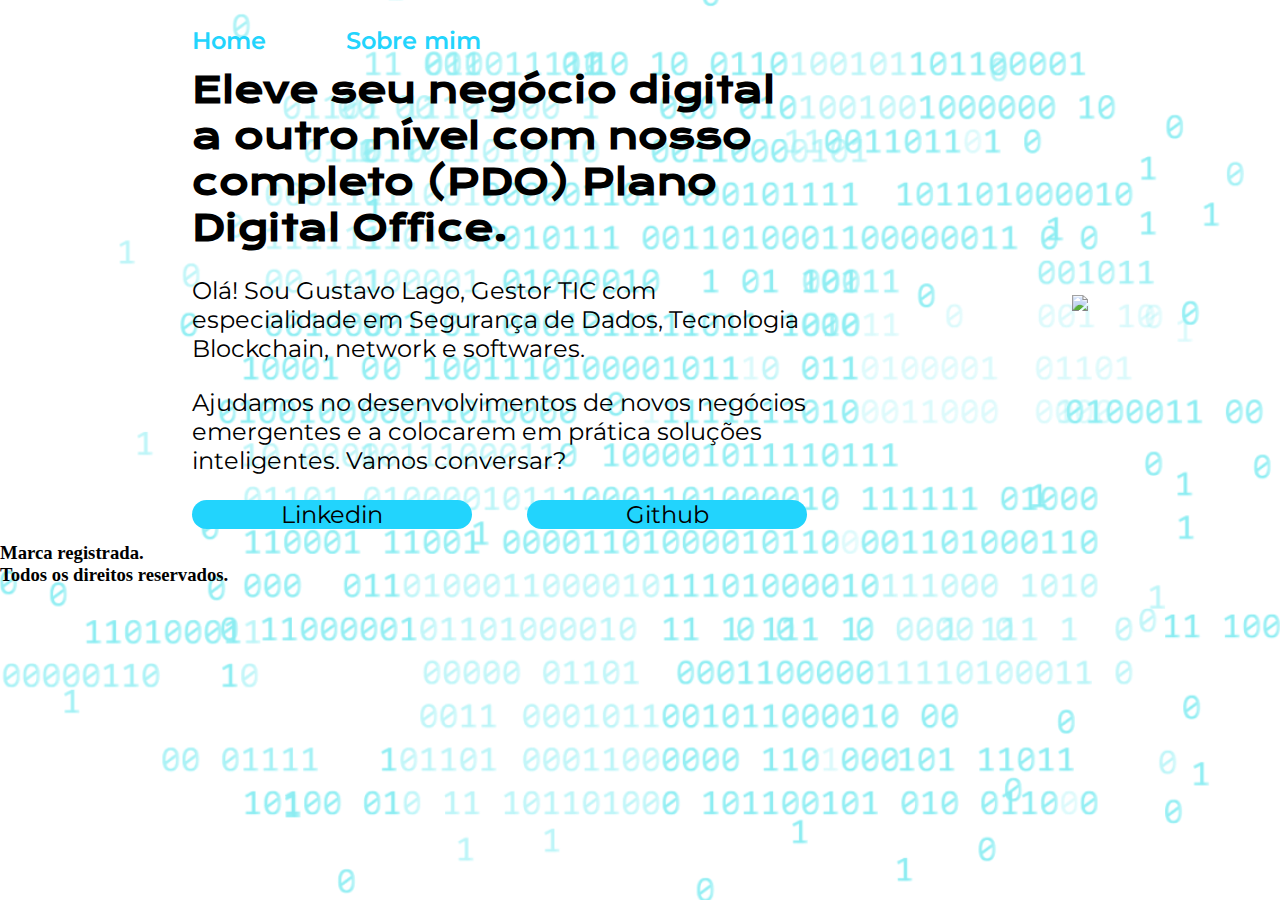
==== P2-HTML/portifolio/index.html @ 911dd46a "Incluido Cabeçalho no INDEX e Confiigurado formatação no CSS." ====
<!DOCTYPE html>
<html lang="pt-br">

<head>
    <meta charset="UTF-8">
    <meta http-equiv="X-UA-Compatible" content="IE=edge">
    <meta name="viewport" content="width=device-width, initial-scale=1.0">
    <title>GET-Technology!</title>
    <link rel="stylesheet" href="./styles/style.css">
    <style>
        body {
            background-image: url('code.png');
            background-size: cover;
            background-repeat: no-repeat;
            background-position: center;
        }

        .float-right {
            float: right;
            margin-top: 10px;
            /* Ajuste conforme necessário */
        }
    </style>
</head>

<body>
    <header class="cabecalho">
        <nav class="cabecalho__menu">
            <a class="cabecalho__menu__link" href="index.html">Home</a>
            <a class="cabecalho__menu__link" href="about.html">Sobre mim</a>
        </nav>
    </header>
    <main class="apresentacao">
        <section class="apresentacao__conteudo">
            <h1 class="apresentacao__conteudo__titulo">Eleve seu negócio digital a outro nível com nosso completo (PDO)
                <strong class="titulo-destaque"> Plano Digital Office.</strong></h1>
            </strong></h1>
            <p class="apresentacao__conteudo__texto">Olá! Sou Gustavo Lago, Gestor TIC com especialidade em
                Segurança de Dados, Tecnologia Blockchain, network e softwares.</p>
            <p class="apresentacao__conteudo__texto">Ajudamos no desenvolvimentos de novos negócios emergentes e a
                colocarem em prática soluções inteligentes. Vamos conversar?</p>
            <div class="apresentacao__links">
                <a class="apresentacao__links__link" href="https://www.linkedin.com/in/eng-gustavo-lago/">Linkedin</a>
                <a class="apresentacao__links__link" href="https://github.com/etmaduckso">Github</a>
            </div>
        </section>

        <img src="alura.png" class="float-right">
    </main>
    <h3>
        <footer>Marca registrada. <p> Todos os direitos reservados.</footer>
    </h3>
</body>

</html>
---- P2-HTML/portifolio/styles/style.css ----
@import url('https://fonts.googleapis.com/css2?family=Krona+One&family=Montserrat:wght@400,600&display=swap');

:root {
    --cor-primaria: #000000;
    --cor-secundaria: #F6F6F6;
    --cor-terciaria: #22D4FD;
    --cor-hover: #272727;

    --fonte-primaria: 'Krona One', sans-serif;
    --fonte-secundaria: 'Montserrat', sans-serif;
}

* {
    margin: 0;
    padding: 0;
}

body {
    height: 100vh;
    box-sizing: border-box;
    background-color: rgb(255, 255, 255);
    color: #000000;
}

.cabecalho{
    padding: 2% 0% 0% 15%;
}

.cabecalho__menu{
    display: flex;
    gap: 80px;
}
.cabecalho__menu__link{
    font-family: var(--fonte-secundaria);
    font-size: 1.5rem;
    font-weight: 600;
    color: var(--cor-terciaria);
    text-decoration: none;
}
.titulo-destaque {
    color: #000000;
}

.apresentacao {
    margin: 1% 15%;
    display: flex;
    align-items: center;
    justify-content: space-between;
}

.apresentacao__conteudo {
    width: 615px;
    display: flex;
    flex-direction: column;
    gap: 25px;
}

.apresentacao__conteudo__titulo {
    font-size: 36px;
    font-family: "Krona One", sans-serif;
}

.apresentacao__conteudo__texto {
    font-size: 24px;
    font-family: "Montserrat", sans-serif;
}

.apresentacao__links {
    display: flex;
    justify-content: space-between;

}

.apresentacao__links__link {
    background-color: #22d4fd;
    width: 280px;
    text-align: center;
    border-radius: 16px;
    font-size: 24px;
    padding: 21.5 0;
    text-decoration: none;
    color: #000000;
    font-family: "Montserrat", sans-serif;
}
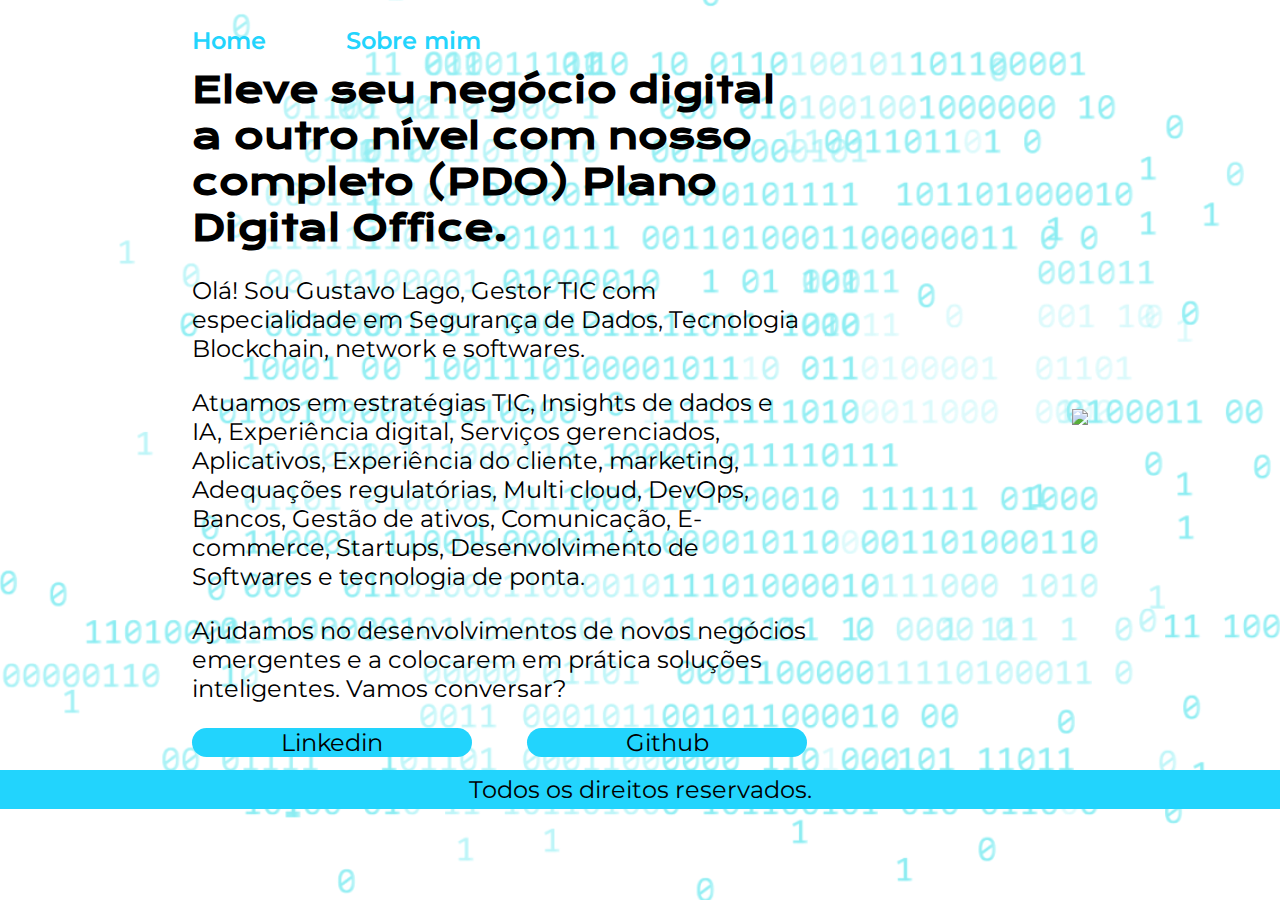
==== commit 67f8abc5: "uns detalhes" ====
--- a/P2-HTML/portifolio/index.html
+++ b/P2-HTML/portifolio/index.html
@@ -33,10 +33,12 @@
     <main class="apresentacao">
         <section class="apresentacao__conteudo">
             <h1 class="apresentacao__conteudo__titulo">Eleve seu negócio digital a outro nível com nosso completo (PDO)
-                <strong class="titulo-destaque"> Plano Digital Office.</strong></h1>
+                <strong class="titulo-destaque"> Plano Digital Office.</strong>
+            </h1>
             </strong></h1>
             <p class="apresentacao__conteudo__texto">Olá! Sou Gustavo Lago, Gestor TIC com especialidade em
                 Segurança de Dados, Tecnologia Blockchain, network e softwares.</p>
+                <p class="apresentacao__conteudo__texto">Atuamos em estratégias TIC, Insights de dados e IA, Experiência digital, Serviços gerenciados, Aplicativos, Experiência do cliente, marketing, Adequações regulatórias, Multi cloud, DevOps, Bancos, Gestão de ativos, Comunicação, E-commerce, Startups, Desenvolvimento de Softwares e tecnologia de ponta.</p>
             <p class="apresentacao__conteudo__texto">Ajudamos no desenvolvimentos de novos negócios emergentes e a
                 colocarem em prática soluções inteligentes. Vamos conversar?</p>
             <div class="apresentacao__links">
@@ -48,7 +50,7 @@
         <img src="alura.png" class="float-right">
     </main>
     <h3>
-        <footer>Marca registrada. <p> Todos os direitos reservados.</footer>
+        <footer class="rodape">Todos os direitos reservados.</footer>
     </h3>
 </body>
 
--- a/P2-HTML/portifolio/styles/style.css
+++ b/P2-HTML/portifolio/styles/style.css
@@ -81,4 +81,14 @@
     text-decoration: none;
     color: #000000;
     font-family: "Montserrat", sans-serif;
+}
+
+.rodape{
+    color: var(--cor-primaria);
+    background-color: var(--cor-terciaria);
+    padding: 5px;
+    text-align: center;
+    font-family: var(--fonte-secundaria);
+    font-size: 1.5rem;
+    font-weight: 400;
 }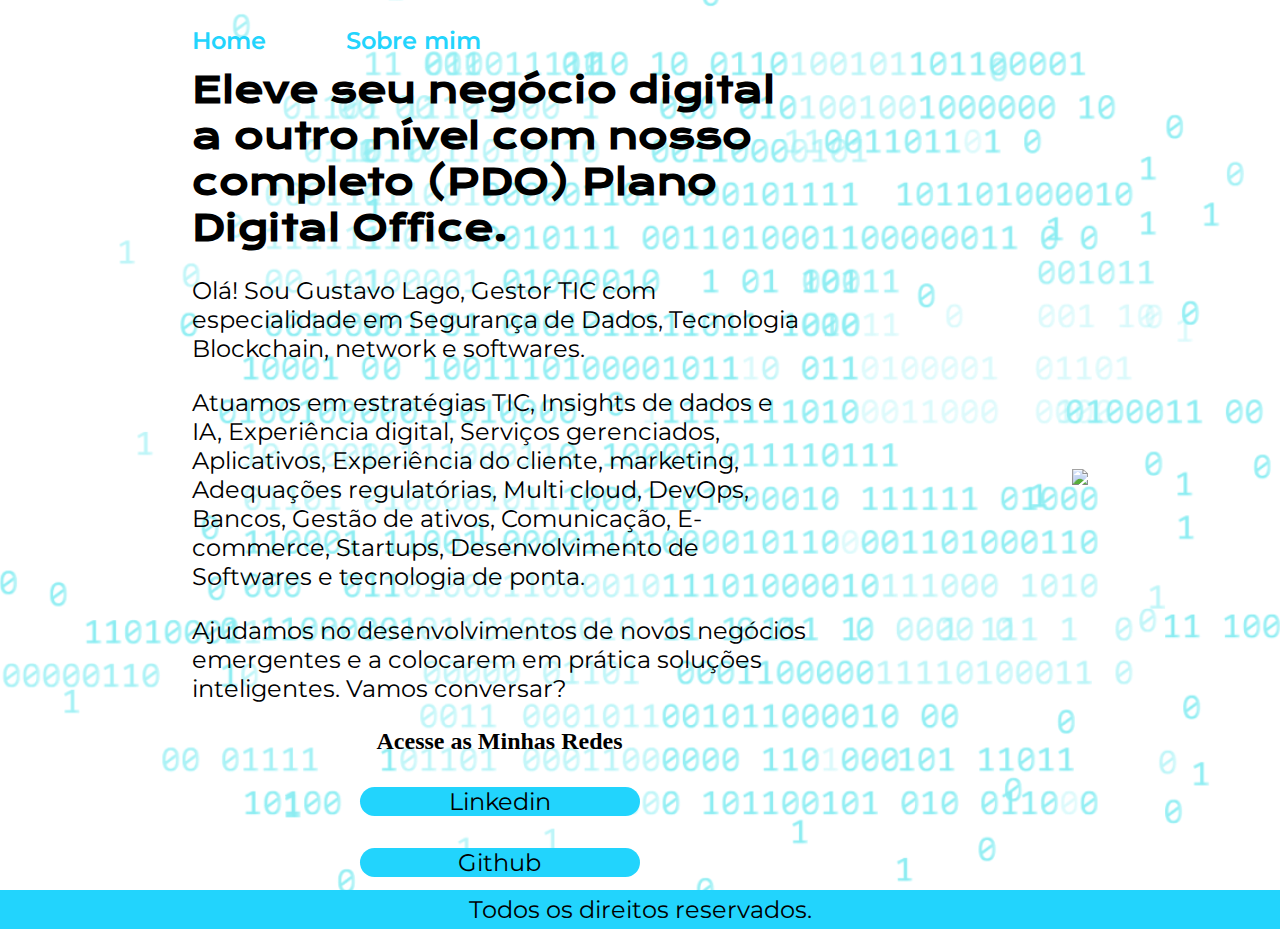
==== commit 0fa52f30: "Organizarndo o layout" ====
--- a/P2-HTML/portifolio/index.html
+++ b/P2-HTML/portifolio/index.html
@@ -42,6 +42,7 @@
             <p class="apresentacao__conteudo__texto">Ajudamos no desenvolvimentos de novos negócios emergentes e a
                 colocarem em prática soluções inteligentes. Vamos conversar?</p>
             <div class="apresentacao__links">
+                <h2> Acesse as Minhas Redes</h2>
                 <a class="apresentacao__links__link" href="https://www.linkedin.com/in/eng-gustavo-lago/">Linkedin</a>
                 <a class="apresentacao__links__link" href="https://github.com/etmaduckso">Github</a>
             </div>
--- a/P2-HTML/portifolio/styles/style.css
+++ b/P2-HTML/portifolio/styles/style.css
@@ -67,7 +67,11 @@
 
 .apresentacao__links {
     display: flex;
+    flex-direction: column;
     justify-content: space-between;
+    align-items: center;
+    gap: 32px;
+
 
 }
 
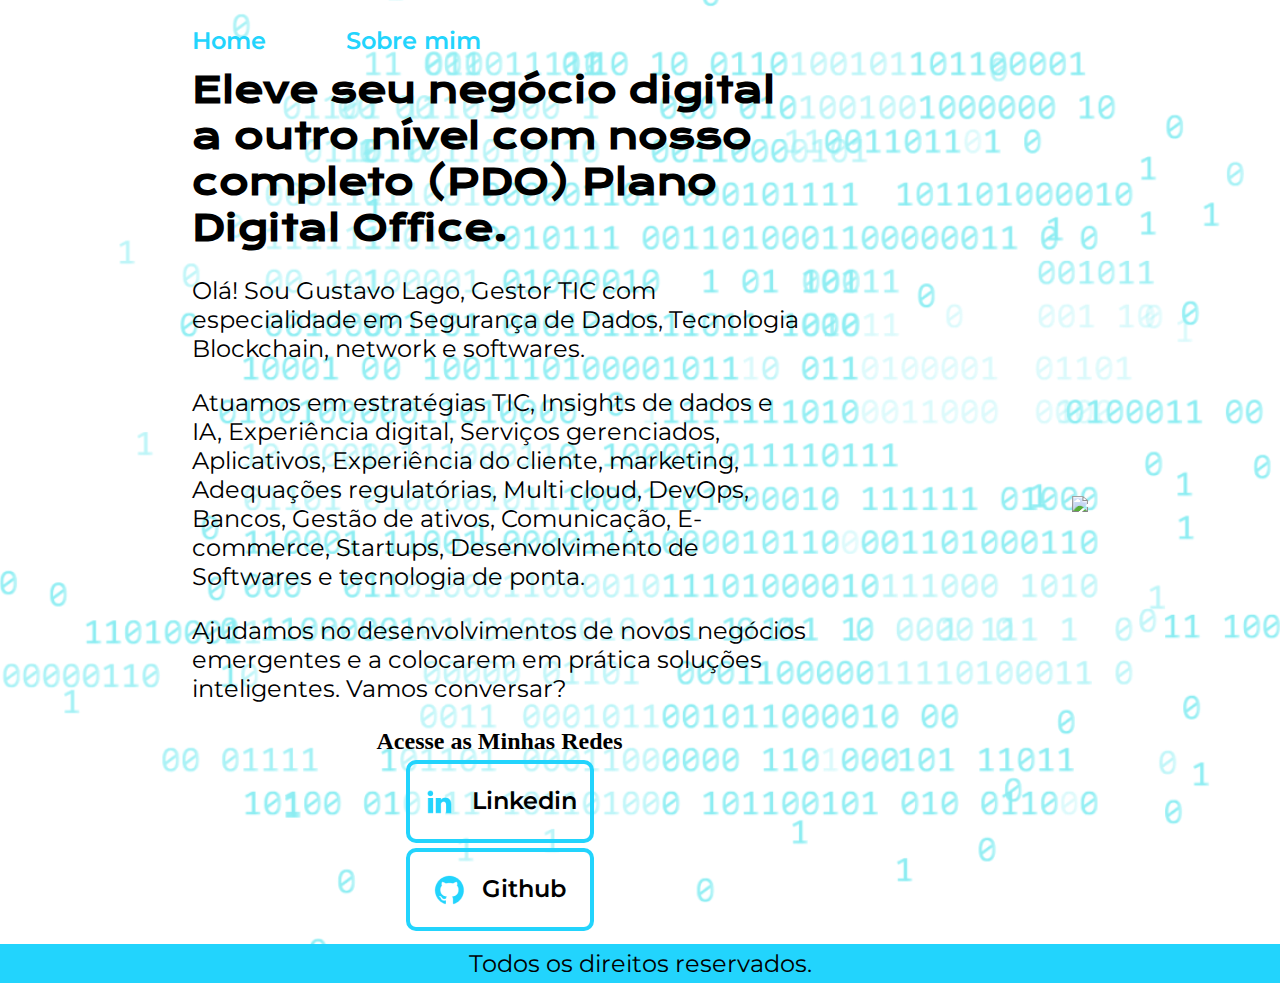
==== commit eb43ba36: "Inclusão de img redes sociais adequações de botões" ====
--- a/P2-HTML/portifolio/index.html
+++ b/P2-HTML/portifolio/index.html
@@ -43,12 +43,16 @@
                 colocarem em prática soluções inteligentes. Vamos conversar?</p>
             <div class="apresentacao__links">
                 <h2> Acesse as Minhas Redes</h2>
-                <a class="apresentacao__links__link" href="https://www.linkedin.com/in/eng-gustavo-lago/">Linkedin</a>
-                <a class="apresentacao__links__link" href="https://github.com/etmaduckso">Github</a>
+                <a class="apresentacao__links__link" href="https://www.linkedin.com/in/eng-gustavo-lago/">
+                    <img src="assets/linkedin.png">
+                    Linkedin</a>
+                <a class="apresentacao__links__link" href="https://github.com/etmaduckso">
+                    <img src="assets/github.png">
+                    Github</a>
             </div>
         </section>
 
-        <img src="alura.png" class="float-right">
+        <img src="/assets/alura.png" class="float-right">
     </main>
     <h3>
         <footer class="rodape">Todos os direitos reservados.</footer>
--- a/P2-HTML/portifolio/styles/style.css
+++ b/P2-HTML/portifolio/styles/style.css
@@ -70,18 +70,23 @@
     flex-direction: column;
     justify-content: space-between;
     align-items: center;
-    gap: 32px;
+    gap: 5px;
 
 
 }
 
 .apresentacao__links__link {
-    background-color: #22d4fd;
-    width: 280px;
+    /* background-color: #22d4fd; */
+    display: flex;
+    justify-content: center;
+    gap: 16px;
+    border: 4px solid #22D4FD;
+    width: 180px;
     text-align: center;
-    border-radius: 16px;
+    border-radius: 10px;
     font-size: 24px;
-    padding: 21.5 0;
+    font-weight: 600;
+    padding: 21.5px 0;
     text-decoration: none;
     color: #000000;
     font-family: "Montserrat", sans-serif;
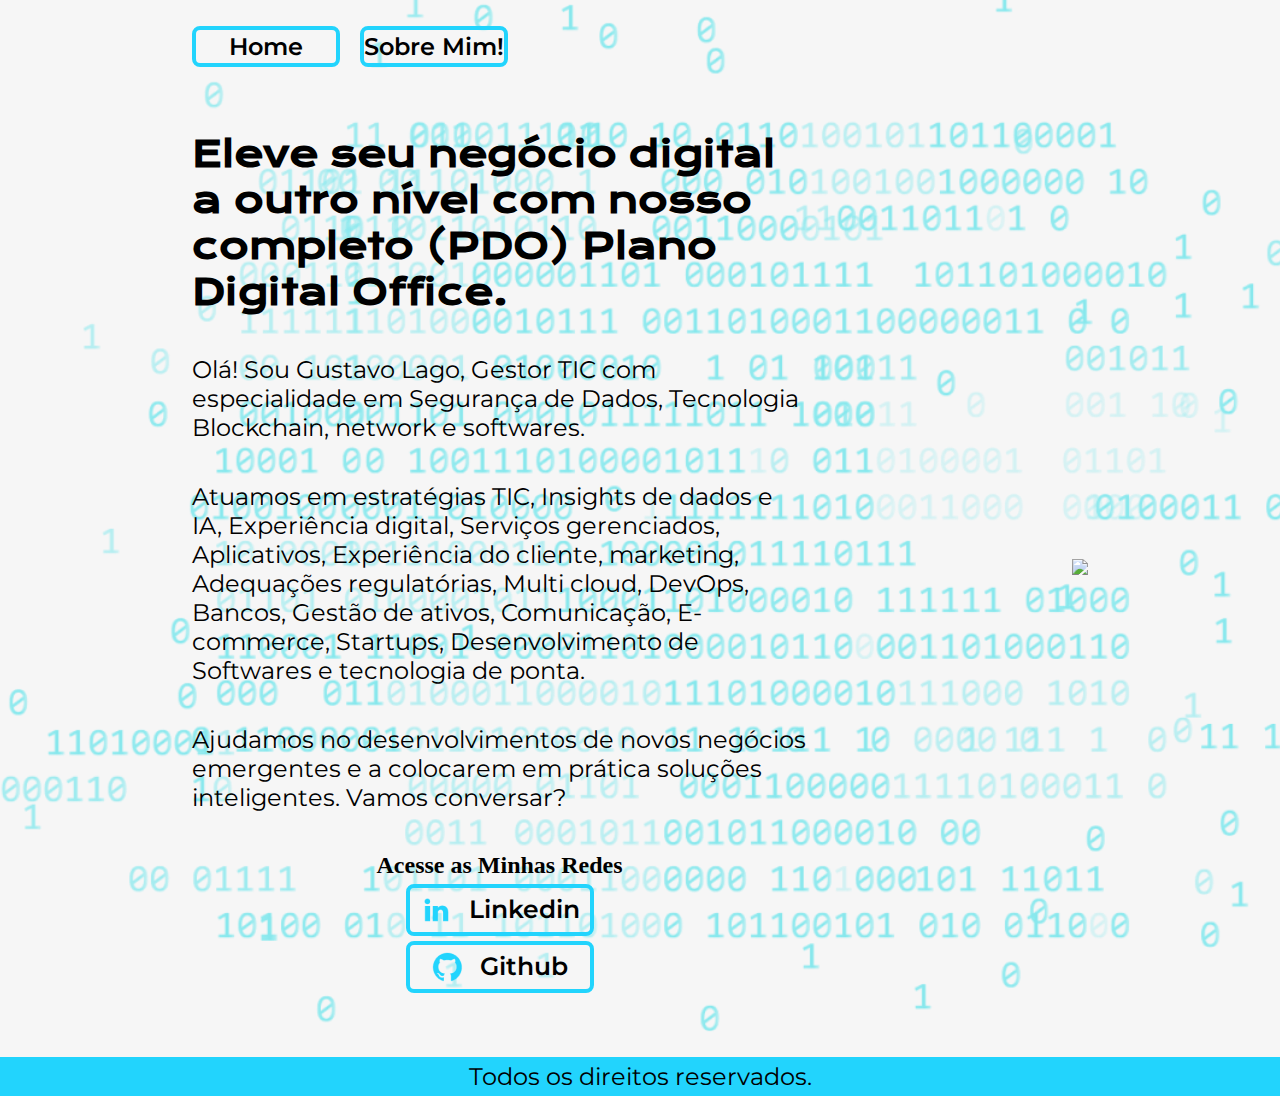
==== commit c2c223f2: "Detalhes de alinhamento e aplicação de HOVER no menu" ====
--- a/P2-HTML/portifolio/index.html
+++ b/P2-HTML/portifolio/index.html
@@ -27,7 +27,7 @@
     <header class="cabecalho">
         <nav class="cabecalho__menu">
             <a class="cabecalho__menu__link" href="index.html">Home</a>
-            <a class="cabecalho__menu__link" href="about.html">Sobre mim</a>
+            <a class="cabecalho__menu__link" href="about.html">Sobre Mim!</a>
         </nav>
     </header>
     <main class="apresentacao">
--- a/P2-HTML/portifolio/styles/style.css
+++ b/P2-HTML/portifolio/styles/style.css
@@ -4,7 +4,7 @@
     --cor-primaria: #000000;
     --cor-secundaria: #F6F6F6;
     --cor-terciaria: #22D4FD;
-    --cor-hover: #272727;
+    --cor-hover: #5F9EA0;
 
     --fonte-primaria: 'Krona One', sans-serif;
     --fonte-secundaria: 'Montserrat', sans-serif;
@@ -16,33 +16,38 @@
 }
 
 body {
-    height: 100vh;
     box-sizing: border-box;
-    background-color: rgb(255, 255, 255);
-    color: #000000;
+    background-color: var(--cor-secundaria);
+    color: var(--cor-primaria);
 }
 
-.cabecalho{
+.cabecalho {
     padding: 2% 0% 0% 15%;
 }
 
-.cabecalho__menu{
+.cabecalho__menu {
     display: flex;
-    gap: 80px;
+    gap:20px;
 }
-.cabecalho__menu__link{
+
+.cabecalho__menu__link {
     font-family: var(--fonte-secundaria);
-    font-size: 1.5rem;
+    font-size: 24px;
+    justify-content: center;
+    text-align: center;
     font-weight: 600;
-    color: var(--cor-terciaria);
+    color: var(--cor-primaria);
     text-decoration: none;
-}
-.titulo-destaque {
-    color: #000000;
+    border: 4px solid var(--cor-terciaria);
+    width: 140px;
+    border-radius: 8px;
+    gap: 16px;
+    padding: 2px 0;
+
 }
 
 .apresentacao {
-    margin: 1% 15%;
+    padding: 5% 15%;
     display: flex;
     align-items: center;
     justify-content: space-between;
@@ -52,17 +57,21 @@
     width: 615px;
     display: flex;
     flex-direction: column;
-    gap: 25px;
+    gap: 40px;
 }
 
 .apresentacao__conteudo__titulo {
     font-size: 36px;
-    font-family: "Krona One", sans-serif;
+    font-family: var(--fonte-primaria);
 }
 
-.apresentacao__conteudo__texto {
+.titulo-destaque {
+    color: var(--cor-primaria);
+}
+
+.apresentacao__conteudo__texto{
     font-size: 24px;
-    font-family: "Montserrat", sans-serif;
+    font-family: var(--fonte-secundaria);
 }
 
 .apresentacao__links {
@@ -71,8 +80,12 @@
     justify-content: space-between;
     align-items: center;
     gap: 5px;
+}
 
-
+.apresentacao__links__subtitulo{
+    font-family: var(--fonte-primaria);
+    font-weight: 400;
+    font-size: 24px;
 }
 
 .apresentacao__links__link {
@@ -80,19 +93,27 @@
     display: flex;
     justify-content: center;
     gap: 16px;
-    border: 4px solid #22D4FD;
+    border: 4px solid var(--cor-terciaria);
     width: 180px;
     text-align: center;
-    border-radius: 10px;
-    font-size: 24px;
+    border-radius: 8px;
+    font-size: 25px;
     font-weight: 600;
-    padding: 21.5px 0;
+    padding: 1% 0;
     text-decoration: none;
-    color: #000000;
-    font-family: "Montserrat", sans-serif;
+    color: var(--cor-primaria);
+    font-family: var(--fonte-secundaria);
 }
 
-.rodape{
+.apresentacao__links__link:hover{
+    background-color: var(--cor-hover);
+}
+
+.cabecalho__menu__link:hover{
+    background-color: var(--cor-hover);
+}
+
+.rodape {
     color: var(--cor-primaria);
     background-color: var(--cor-terciaria);
     padding: 5px;
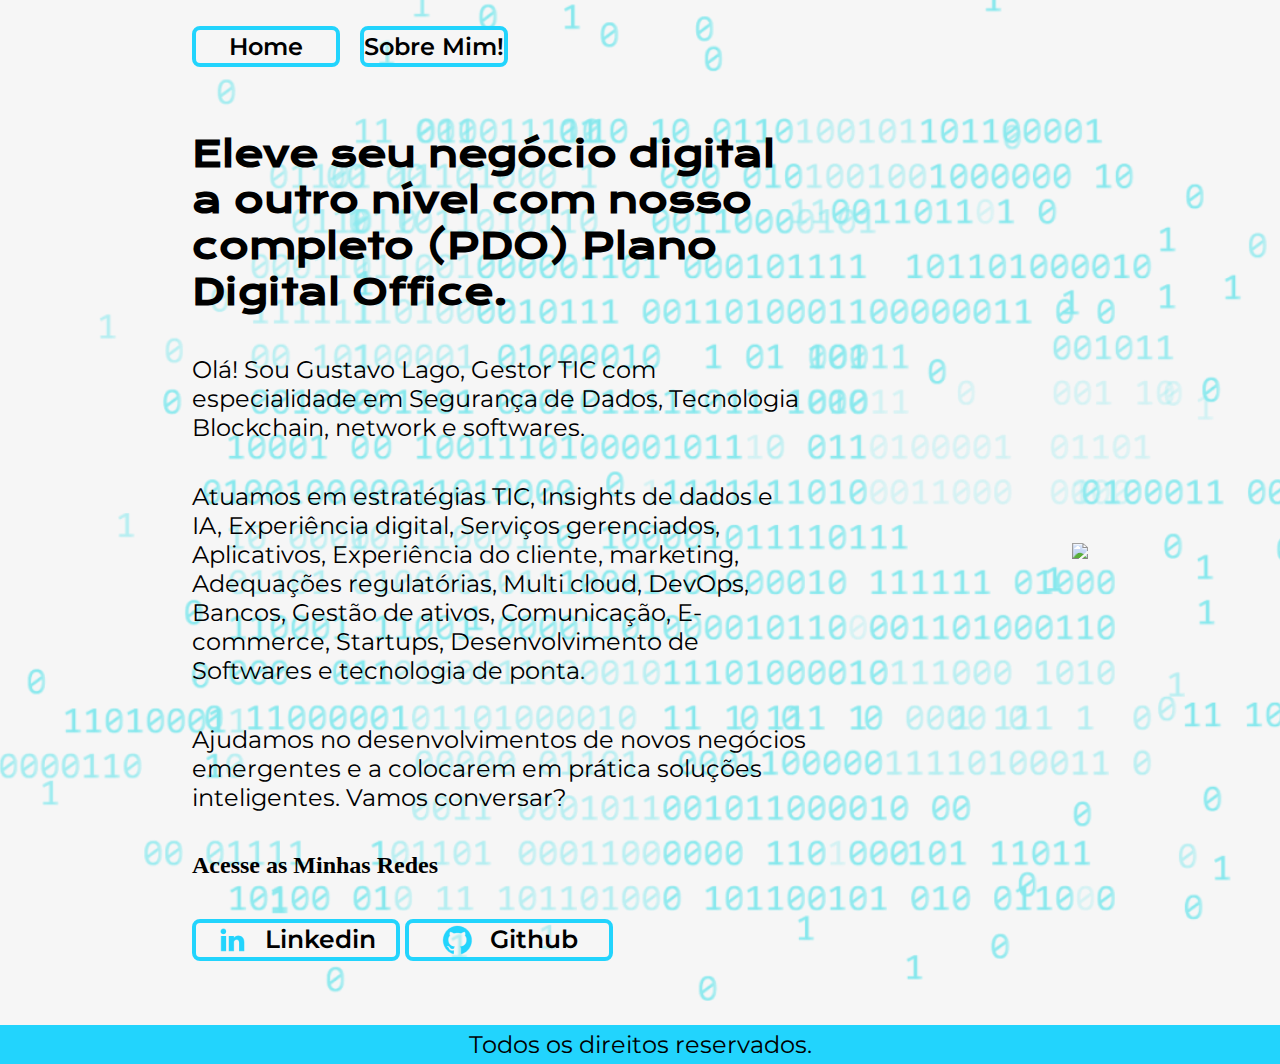
==== commit 0f0085ae: "Ajuste menu redes sociais  apresentacao__links --css" ====
--- a/P2-HTML/portifolio/index.html
+++ b/P2-HTML/portifolio/index.html
@@ -38,11 +38,14 @@
             </strong></h1>
             <p class="apresentacao__conteudo__texto">Olá! Sou Gustavo Lago, Gestor TIC com especialidade em
                 Segurança de Dados, Tecnologia Blockchain, network e softwares.</p>
-                <p class="apresentacao__conteudo__texto">Atuamos em estratégias TIC, Insights de dados e IA, Experiência digital, Serviços gerenciados, Aplicativos, Experiência do cliente, marketing, Adequações regulatórias, Multi cloud, DevOps, Bancos, Gestão de ativos, Comunicação, E-commerce, Startups, Desenvolvimento de Softwares e tecnologia de ponta.</p>
+            <p class="apresentacao__conteudo__texto">Atuamos em estratégias TIC, Insights de dados e IA, Experiência
+                digital, Serviços gerenciados, Aplicativos, Experiência do cliente, marketing, Adequações regulatórias,
+                Multi cloud, DevOps, Bancos, Gestão de ativos, Comunicação, E-commerce, Startups, Desenvolvimento de
+                Softwares e tecnologia de ponta.</p>
             <p class="apresentacao__conteudo__texto">Ajudamos no desenvolvimentos de novos negócios emergentes e a
                 colocarem em prática soluções inteligentes. Vamos conversar?</p>
+                <h2> Acesse as Minhas Redes</h2>
             <div class="apresentacao__links">
-                <h2> Acesse as Minhas Redes</h2>
                 <a class="apresentacao__links__link" href="https://www.linkedin.com/in/eng-gustavo-lago/">
                     <img src="assets/linkedin.png">
                     Linkedin</a>
--- a/P2-HTML/portifolio/styles/style.css
+++ b/P2-HTML/portifolio/styles/style.css
@@ -76,8 +76,7 @@
 
 .apresentacao__links {
     display: flex;
-    flex-direction: column;
-    justify-content: space-between;
+    justify-content: left;
     align-items: center;
     gap: 5px;
 }
@@ -94,12 +93,12 @@
     justify-content: center;
     gap: 16px;
     border: 4px solid var(--cor-terciaria);
-    width: 180px;
+    width: 100px;
     text-align: center;
     border-radius: 8px;
     font-size: 25px;
     font-weight: 600;
-    padding: 1% 0;
+    padding: 1px 50px;
     text-decoration: none;
     color: var(--cor-primaria);
     font-family: var(--fonte-secundaria);
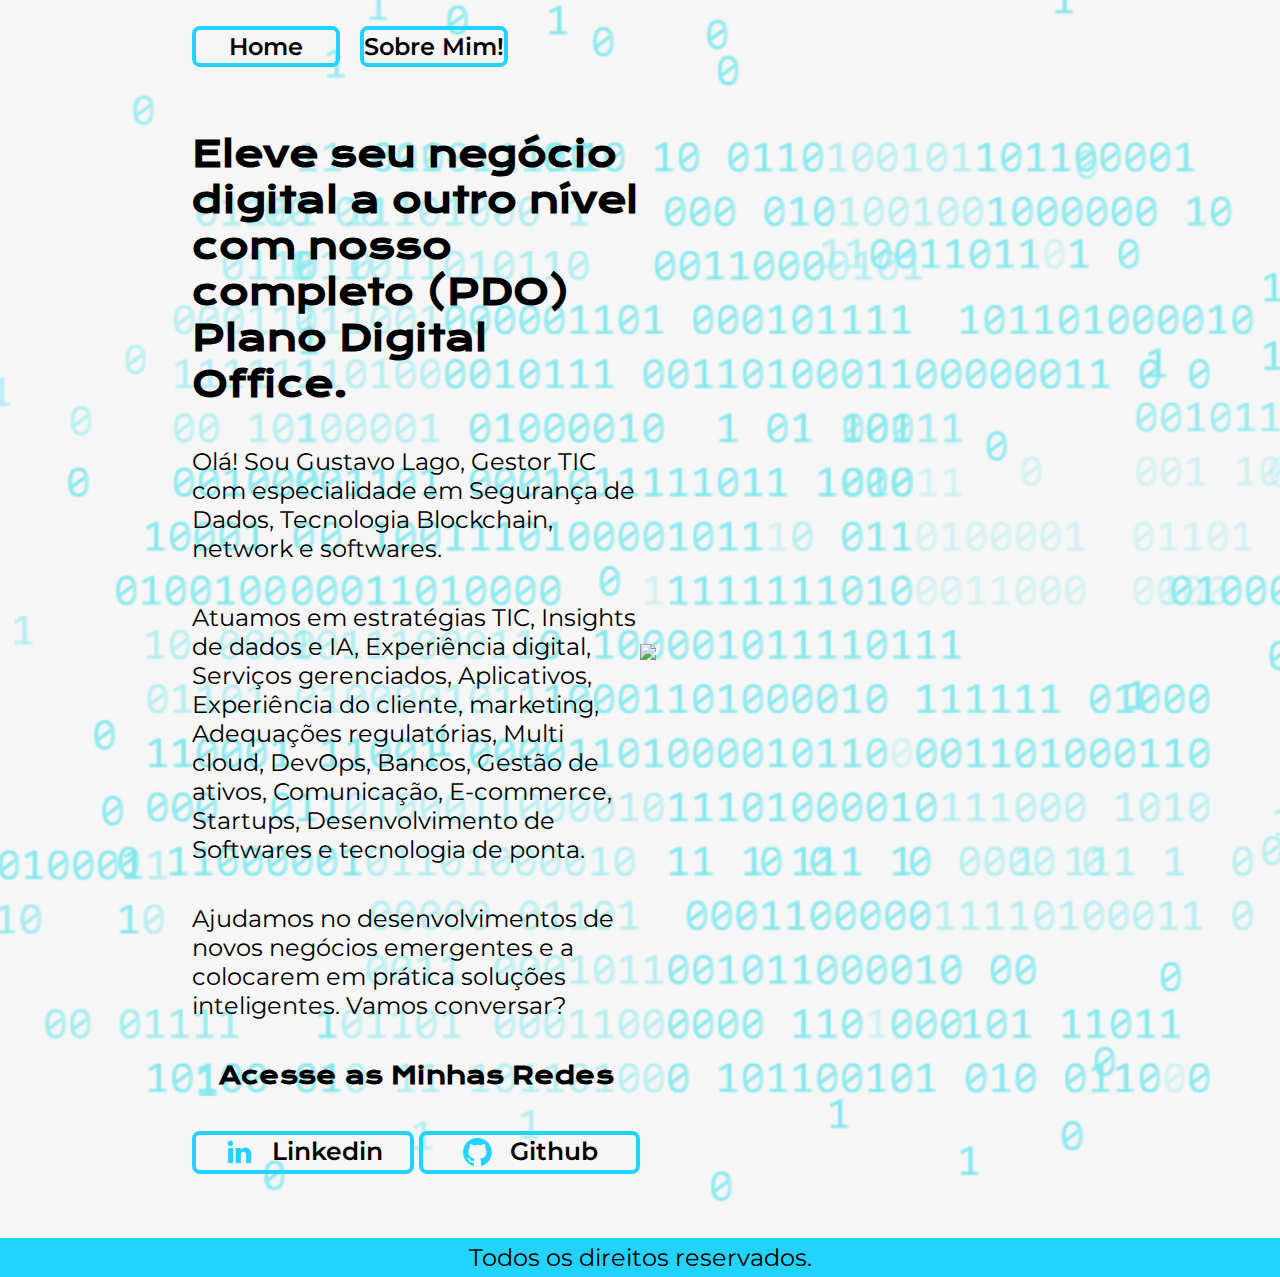
==== commit 8eaa959f: "Alteração de caminho e imagem. Criação de class no h2 para ARQ CSS" ====
--- a/P2-HTML/portifolio/index.html
+++ b/P2-HTML/portifolio/index.html
@@ -44,22 +44,24 @@
                 Softwares e tecnologia de ponta.</p>
             <p class="apresentacao__conteudo__texto">Ajudamos no desenvolvimentos de novos negócios emergentes e a
                 colocarem em prática soluções inteligentes. Vamos conversar?</p>
-                <h2> Acesse as Minhas Redes</h2>
+            <h2 class="apresentacao__links__subtitulo"> Acesse as Minhas Redes</h2>
             <div class="apresentacao__links">
-                <a class="apresentacao__links__link" href="https://www.linkedin.com/in/eng-gustavo-lago/">
+                <a class="apresentacao__links__navegacao" href="https://www.linkedin.com/in/eng-gustavo-lago/">
                     <img src="assets/linkedin.png">
                     Linkedin</a>
-                <a class="apresentacao__links__link" href="https://github.com/etmaduckso">
+                <a class="apresentacao__links__navegacao" href="https://github.com/etmaduckso">
                     <img src="assets/github.png">
                     Github</a>
             </div>
         </section>
 
-        <img src="/assets/alura.png" class="float-right">
+        <img class="apresentacao__imagem" src="/assets/Imagem.png" class="float-right">
     </main>
-    <h3>
-        <footer class="rodape">Todos os direitos reservados.</footer>
-    </h3>
+
+    <footer class="rodape">
+        Todos os direitos reservados.
+    </footer>
+
 </body>
 
 </html>--- a/P2-HTML/portifolio/styles/style.css
+++ b/P2-HTML/portifolio/styles/style.css
@@ -23,6 +23,7 @@
 
 .cabecalho {
     padding: 2% 0% 0% 15%;
+
 }
 
 .cabecalho__menu {
@@ -51,10 +52,11 @@
     display: flex;
     align-items: center;
     justify-content: space-between;
+    gap: 80;
 }
 
 .apresentacao__conteudo {
-    width: 615px;
+    width: 50%;
     display: flex;
     flex-direction: column;
     gap: 40px;
@@ -82,34 +84,41 @@
 }
 
 .apresentacao__links__subtitulo{
+    display: flex;
     font-family: var(--fonte-primaria);
-    font-weight: 400;
+    font-weight: 600;
     font-size: 24px;
+    justify-content: center;
+    
 }
 
-.apresentacao__links__link {
+.apresentacao__links__navegacao {
     /* background-color: #22d4fd; */
     display: flex;
     justify-content: center;
     gap: 16px;
     border: 4px solid var(--cor-terciaria);
-    width: 100px;
+    width: 50%;
     text-align: center;
     border-radius: 8px;
     font-size: 25px;
     font-weight: 600;
-    padding: 1px 50px;
+    padding: 1.5px 0;
     text-decoration: none;
     color: var(--cor-primaria);
     font-family: var(--fonte-secundaria);
 }
 
-.apresentacao__links__link:hover{
+.apresentacao__links__navegacao:hover{
     background-color: var(--cor-hover);
 }
 
 .cabecalho__menu__link:hover{
     background-color: var(--cor-hover);
+}
+
+.apresentacao__imagem{
+    width: 50%;
 }
 
 .rodape {
@@ -120,4 +129,21 @@
     font-family: var(--fonte-secundaria);
     font-size: 1.5rem;
     font-weight: 400;
+}
+
+@media (max-width: 1200px) {
+    .cabecalho {
+        padding: 10%;
+
+    }
+    .cabecalho__menu {
+        justify-content: center;
+    }
+    .apresentacao {
+        flex-direction: column-reverse;
+        padding: 5%;
+    }
+    .apresentacao__conteudo {
+        width: auto;
+    }
 }